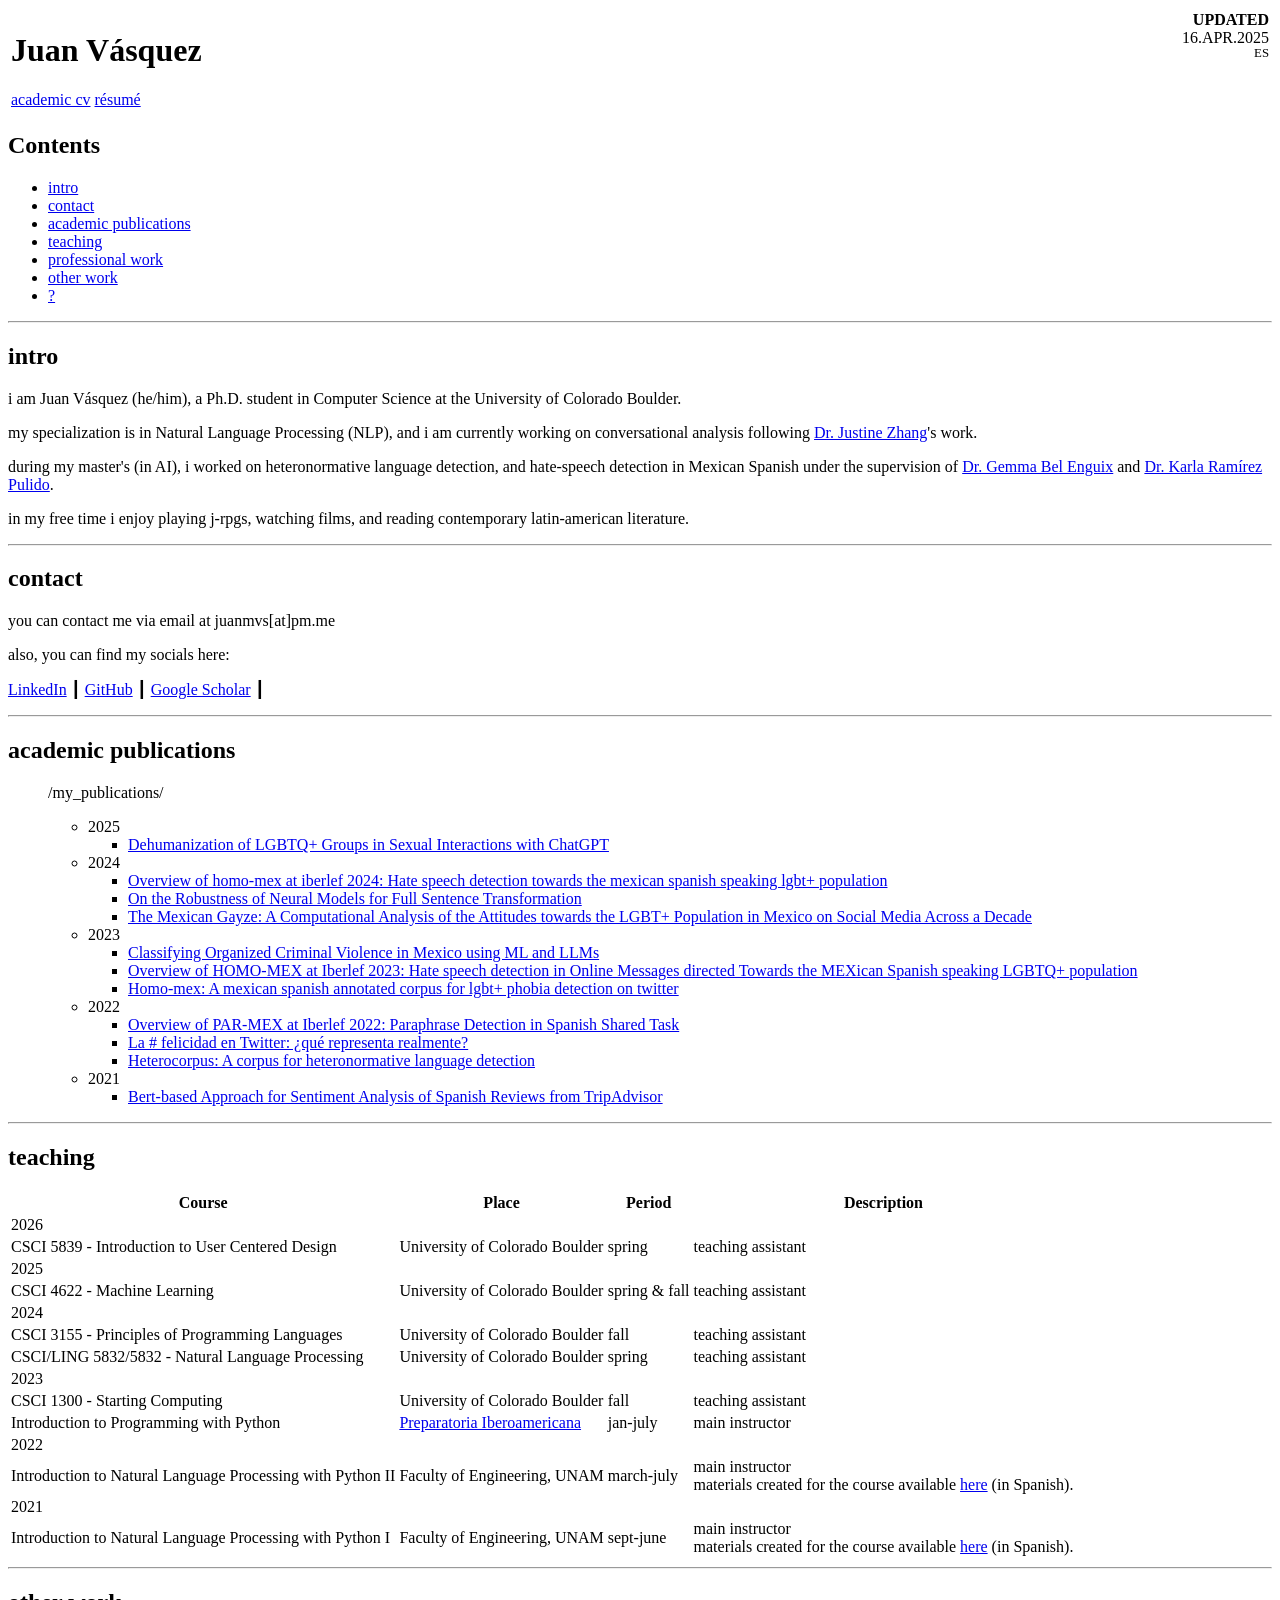
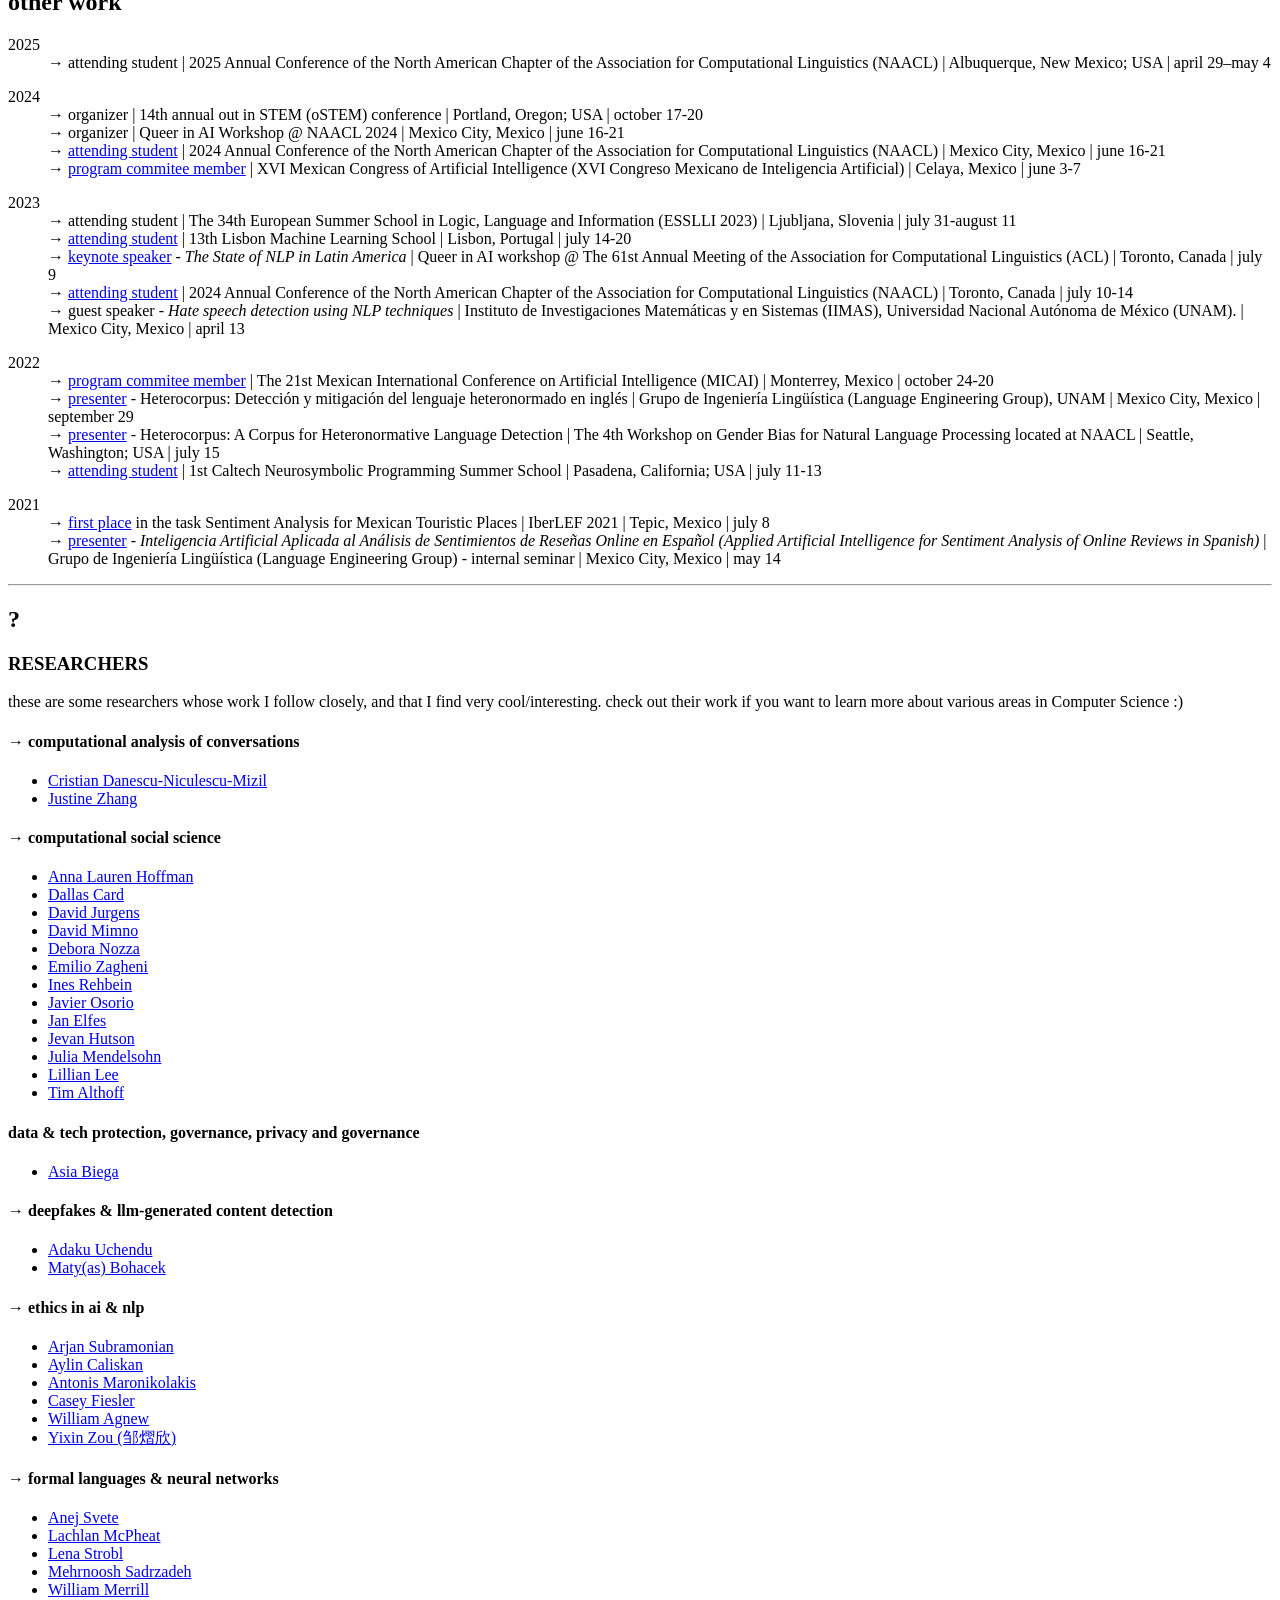
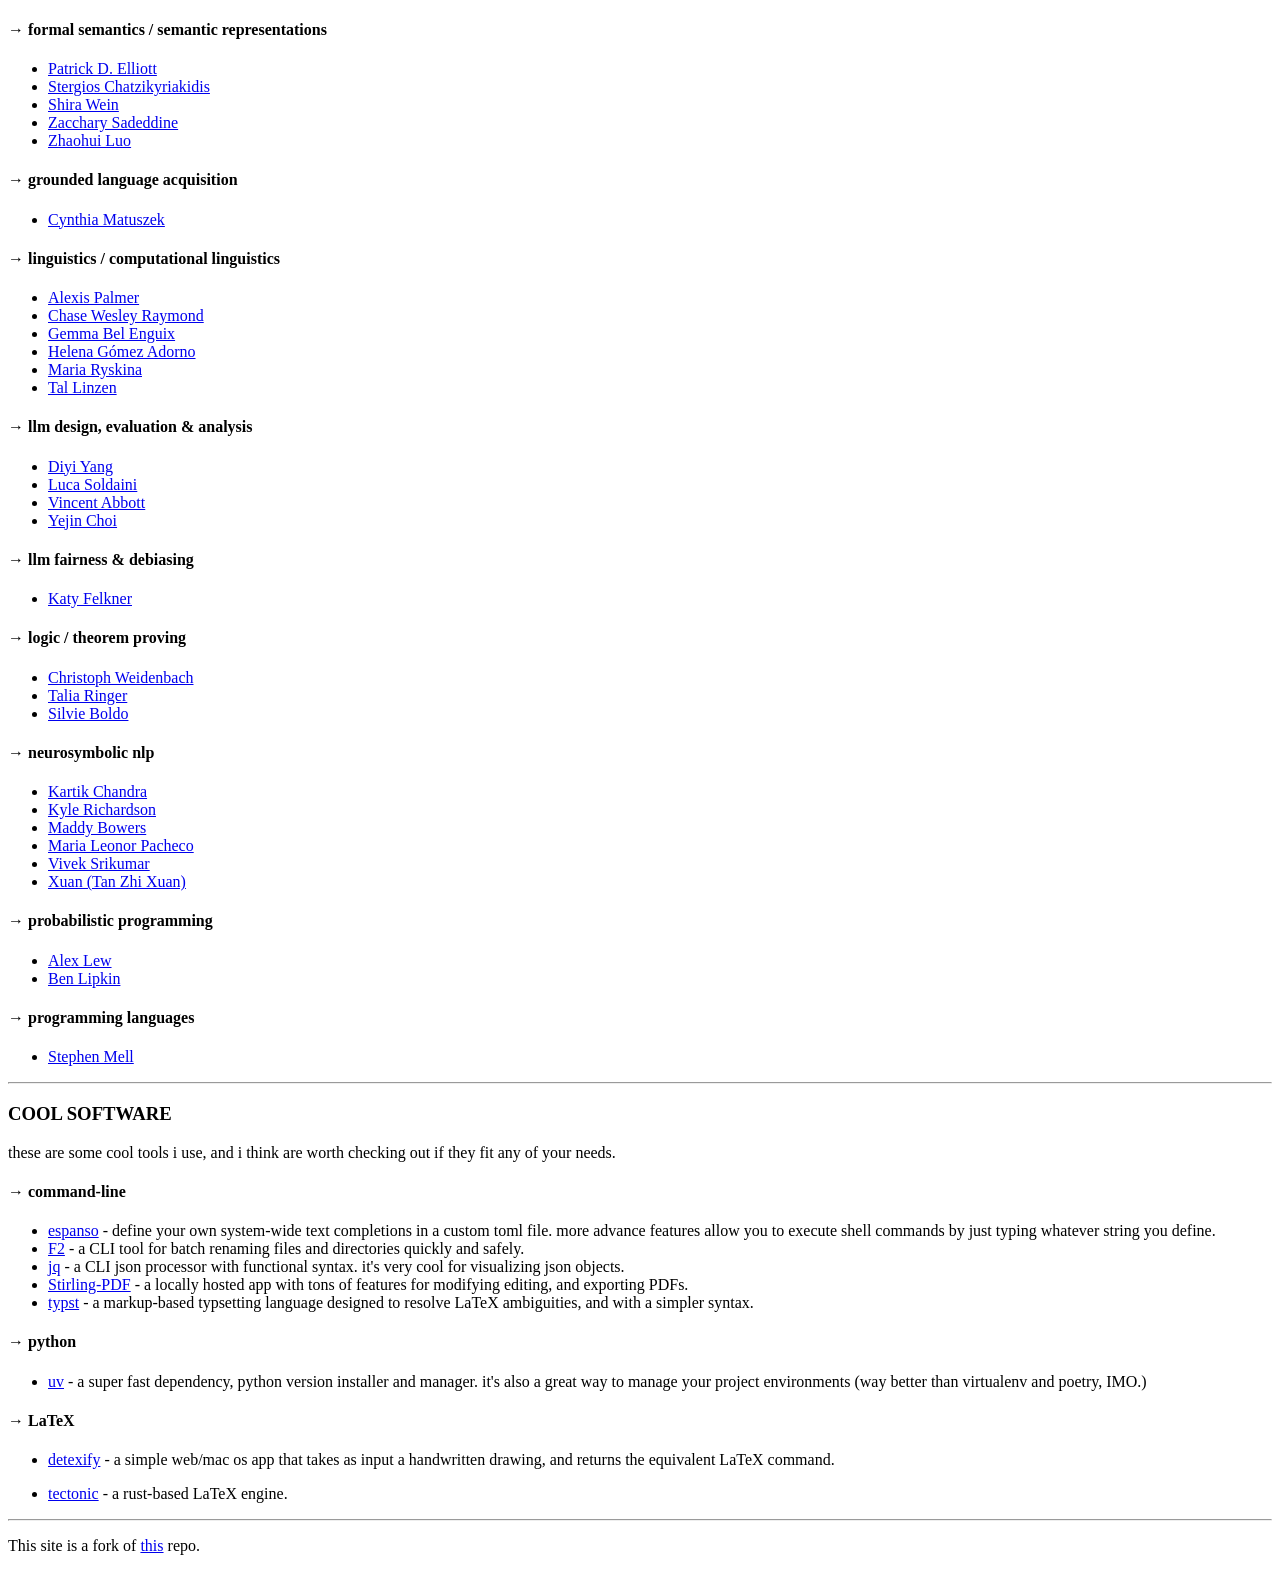
==== content/index.html @ 874a3b22 "added llm diagram" ====
<!DOCTYPE html>
<html xmlns="http://www.w3.org/1999/xhtml" lang="en" xml:lang="en">
<head>
  <meta charset="utf-8" />
  <meta name="generator" content="pandoc" />
  <meta name="viewport" content="width=device-width, initial-scale=1.0, user-scalable=yes" />
  <title>Juan Vásquez</title>
  <link rel="icon" href="data:image/svg+xml,<svg xmlns=%22http://www.w3.org/2000/svg%22 viewBox=%220 0 100 100%22><text y=%22.9em%22 font-size=%2290%22>🍉</text></svg>">
  <link rel="stylesheet" href="reset.css" />
  <link rel="stylesheet" href="index.css" />
  <script src="translations.js"></script>
</head>
<body>

<table class="header">
        <tr>
            <td class="width-auto">
                <h1 class="title" data-translate="title">Juan Vásquez</h1>
                <!-- Link to Open in a New Tab -->
                <a href="files/academic_cv_march_2025.pdf" target="_blank" data-translate="cv">academic cv</a>
                <a href="files/resume_en_friday_10_april_2026.pdf" target="_blank" data-translate="resume">résumé</a>
            </td>
            <td style="text-align: right; vertical-align: top; width: 1%; white-space: nowrap;">
                <span data-translate="updated" style="text-transform: uppercase; font-weight: bold; display: block; margin: 0;">Updated</span>
                <span style="display: block; margin: 0;">16.APR.2025</span>
                <button id="language-toggle" onclick="window.toggleLanguage()" style="background: none; border: none; cursor: pointer; font-family: inherit; font-size: 0.8em; display: block; margin: 0; padding: 0; text-align: right; line-height: 1; float: right;">
                    ES
                </button>
            </td>
        </tr>
    </table>

<nav id="TOC" role="doc-toc">
<h2 id="toc-title" data-translate="contents">Contents</h2>
<ul class="incremental">
<li><a href="#intro" id="toc-intro" data-translate="intro">intro</a></li>
<li><a href="#contact" id="toc-contact" data-translate="contact">contact</a></li>
<li><a href="#acpublications" id="toc-acpublications" data-translate="acpublications">academic publications</a></li>
<li><a href="#teaching" id="toc-teaching" data-translate="teaching">teaching</a></li>
<li><a href="#professional-work" id="toc-profwork" data-translate="professionalWork">professional work</a></li>
<li><a href="#other-work" id="toc-othwork" data-translate="otherWork">other work</a></li>
<li><a href="#extra" id="toc-other" data-translate="extra">?</a></li>
</ul>
</nav>

<!-- /p>-->
<hr>

<h2 id="intro" data-translate="intro">Intro</h2>
<p data-translate-html="introText">i am Juan Vásquez (he/him), a Ph.D. student in Computer Science at the University of Colorado Boulder.</p>
<p data-translate-html="introText2">my specialization is in Natural Language Processing (NLP), and i am currently working on conversational analysis following <a href="https://tisjune.github.io/">Dr. Justine Zhang</a>'s work.</p>
<p data-translate-html="introText3">during my master's (in AI), i worked on heteronormative language detection, and hate-speech detection in Mexican Spanish under the supervision of <a href="https://scholar.google.com/citations?user=RXWYz10AAAAJ&hl=es">Dr. Gemma Bel Enguix</a> and <a href="https://www.fciencias.unam.mx/directorio/34006">Dr. Karla Ramírez Pulido</a>.</p>
<p data-translate="introText4">in my free time i enjoy playing j-rpgs, watching films, and reading contemporary latin-american literature.</p>

<!-- </p>-->
<hr>

<h2 id="contact" data-translate="contact">Contact</h2>
<p data-translate="contactText"> you can contact me via email at juanmvs[at]pm.me</p>
<p data-translate="contactSocials"> also, you can find my socials here:</p>

<p><a href="https://www.linkedin.com/in/juanmvs">LinkedIn</a> ┃
<a href="https://github.com/juanmvsa">GitHub</a> ┃
<a href="https://scholar.google.com/citations?user=d5vqb6cAAAAJ&hl=en">Google Scholar</a> ┃

<!-- <ul class="incremental">
<li><a href="https://www.linkedin.com/in/juanmvs">LinkedIn</a></li>
<li><a href="https://github.com/juanmvsa">GitHub</a></li>
<li><a href="https://scholar.google.com/citations?user=d5vqb6cAAAAJ&hl=en">Google Scholar</a></li>
</ul> -->

<!-- </p>-->
<hr>

<h2 id="acpublications" data-translate="acpublications">Academic publications</h2>
<ul class="tree">

<p style="margin: 0;">
  <strong><p data-translate="my_publications">/my_publications/</p></strong>
</p>

  <ul class="incremental">
    <li>2025
    <ul class="incremental">
      <li><a href="https://aclanthology.org/2025.queerinai-main.3/">Dehumanization of LGBTQ+ Groups in Sexual Interactions with ChatGPT</a><br /></li>
    </ul>
    </li>
    
    <li>2024
    <ul class="incremental">
      <li><a href="http://journal.sepln.org/sepln/ojs/ojs/index.php/pln/article/view/6626">Overview of homo-mex at iberlef 2024: Hate speech detection towards the mexican spanish speaking lgbt+ population </a><br /></li>
      <!--
      Gómez-Adorno, Helena, Gemma Bel-Enguix, Hiram Calvo, Sergio Ojeda-Trueba, Scott Thomas Andersen, **Juan Vásquez**, Tania Alcántara, Miguel Soto, and Cesar Macias. "<a href="http://journal.sepln.org/sepln/ojs/ojs/index.php/pln/article/view/6626">Overview of homo-mex at iberlef 2024: Hate speech detection towards the mexican spanish speaking lgbt+ population </a>". Procesamiento del Lenguaje Natural 73 (2024): 393-405.
      <br /></li>
      -->
      <li><a href="https://aclanthology.org/2024.americasnlp-1.19">On the Robustness of Neural Models for Full Sentence Transformation</a><br /></li>
      <!--
      Ginn, Michael, Ali Marashian, Bhargav Shandilya, Claire Post, Enora Rice, **Juan Vásquez**, Marie Mcgregor, Matthew Buchholz, Mans Hulden, and Alexis Palmer."<a href="https://aclanthology.org/2024.americasnlp-1.19">On the Robustness of Neural Models for Full Sentence Transformation</a>". Proceedings of the 4th Workshop on Natural Language Processing for Indigenous Languages of the Americas (AmericasNLP 2024), pp. 159-173. 2024.
      -->

      <li><a href="https://aclanthology.org/2024.woah-1.14/">The Mexican Gayze: A Computational Analysis of the Attitudes towards the LGBT+ Population in Mexico on Social Media Across a Decade</a><br /></li>
      <!-- 
      Andersen, Scott, Segio-Luis Ojeda-Trueba, **Juan Vásquez**, and Gemma Bel-Enguix. "<a href="https://aclanthology.org/2024.woah-1.14/">The Mexican Gayze: A Computational Analysis of the Attitudes towards the LGBT+ Population in Mexico on Social Media Across a Decade</a>". Proceedings of the 8th Workshop on Online Abuse and Harms (WOAH 2024), pp. 178-200. 2024.
      -->
    </ul>
    </li>

    <li>2023
    <ul class="incremental">
      <li><a href="https://aclanthology.org/2023.case-1.1/">Classifying Organized Criminal Violence in Mexico using ML and LLMs</a><br /></li>
      <!-- 
      Osorio, Javier, and Juan Vásquez. "<a href="https://aclanthology.org/2023.case-1.1/">Classifying Organized Criminal Violence in Mexico using ML and LLMs</a>." Proceedings of the 6th Workshop on Challenges and Applications of Automated Extraction of Socio-political Events from Text, pp. 1-10. 2023.
      -->
      <li><a href="http://journal.sepln.org/sepln/ojs/ojs/index.php/pln/article/view/6566">Overview of HOMO-MEX at Iberlef 2023: Hate speech detection in Online Messages directed Towards the MEXican Spanish speaking LGBTQ+ population</a><br /></li>
      <!--
      Bel-Enguix, Gemma, Helena Gómez-Adorno, Gerardo Sierra, Juan Vásquez, Scott Thomas Andersen, and Sergio Ojeda-Trueba. "<a href="http://journal.sepln.org/sepln/ojs/ojs/index.php/pln/article/view/6566">Overview of HOMO-MEX at Iberlef 2023: Hate speech detection in Online Messages directed Towards the MEXican Spanish speaking LGBTQ+ population</a>". Procesamiento del Lenguaje Natural 71 (2023): 361-370.
      -->
      <li><a href="https://aclanthology.org/2023.woah-1.20.pdf">Homo-mex: A mexican spanish annotated corpus for lgbt+ phobia detection on twitter</a><br /></li>
      <!--
      Vásquez, Juan, Scott Andersen, Gemma Bel-Enguix, Helena Gómez-Adorno, and Sergio-Luis Ojeda-Trueba. "<a href="https://aclanthology.org/2023.woah-1.20.pdf">Homo-mex: A mexican spanish annotated corpus for lgbt+ phobia detection on twitter</a>". The 7th Workshop on Online Abuse and Harms (WOAH), pp. 202-214. 2023.
      -->
    </ul>
    </li>

    <li>2022
    <ul class="incremental">
      <li><a href="http://journal.sepln.org/sepln/ojs/ojs/index.php/pln/article/view/6445">Overview of PAR-MEX at Iberlef 2022: Paraphrase Detection in Spanish Shared Task</a><br /></li>
      <!--
      Bel-Enguix, Gemma, Gerardo Sierra, Helena Gómez-Adorno, Juan-Manuel Torres-Moreno Jesus-German Ortiz-Barajas†, and Juan Vásquez†. "<a href="http://journal.sepln.org/sepln/ojs/ojs/index.php/pln/article/view/6445">Overview of PAR-MEX at Iberlef 2022: Paraphrase Detection in Spanish Shared Task</a>". Procesamiento del Lenguaje Natural 69 (2022): 255-263. † equal contribution.
      -->

      <li><a href="https://linguamatica.com/index.php/linguamatica/article/view/342/481">La # felicidad en Twitter: ¿qué representa realmente?</a><br /></li>
      <!--
      Enguix, Gemma Bel, Helena Gómez-Adorno, Karla Mendoza, Grigori Sidorov, and; Juan Vásquez."<a href="https://linguamatica.com/index.php/linguamatica/article/view/342/481">La # felicidad en Twitter: ¿qué representa realmente?</a>". Linguamatica 14, no. 1 (2022): 3-15.
      -->

      <li><a href="https://aclanthology.org/2022.gebnlp-1.23/">Heterocorpus: A corpus for heteronormative language detection</a><br /></li>
      <!--
      Vásquez, Juan, Gemma Bel-Enguix, Scott Thomas Andersen, and Sergio-Luis Ojeda-Trueba. "<a href="https://aclanthology.org/2022.gebnlp-1.23/">Heterocorpus: A corpus for heteronormative language detection</a>". Proceedings of the 4th Workshop on Gender Bias in Natural Language Processing (GeBNLP), pp. 225-234. 2022.
      -->
    </ul>
    </li>

    <li>2021
    <ul class="incremental">
      <li><a href="http://ceur-ws.org/Vol-2943/restmex_paper6.pdf">Bert-based Approach for Sentiment Analysis of Spanish Reviews from TripAdvisor</a><br /></li>
      <!--
      Vásquez, Juan, Helena Gómez-Adorno, and Gemma Bel-Enguix. "<a href="http://ceur-ws.org/Vol-2943/restmex_paper6.pdf">Bert-based Approach for Sentiment Analysis of Spanish Reviews from TripAdvisor</a>". IberLEF@ SEPLN, pp. 165-170. 2021.
      -->

    </ul>
    </li>
  </ul>
</ul>

<!--
</p>
-->
<hr>

<h2 id="teaching" data-translate="teaching">teaching</h2>

<table class="teaching-table"><thead>
  <tr>
    <th data-translate="teachingHeaders.course">Course</th>
    <th data-translate="teachingHeaders.place">Place</th>
    <th data-translate="teachingHeaders.period">Period</th>
    <th data-translate="teachingHeaders.description">Description</th>
  </tr></thead>

<tbody>

  <!-- teaching - 2026 -->
  <tr class="year-row">
    <td colspan="4">2026</td>
  </tr>
  <tr>
    <td data-translate="courseUserCenteredDesign"><a href='https://vivo.colorado.edu/display/coursename_CSCI-4622'>CSCI 5839</a> - Introduction to User Centered Design</td>
    <td data-translate="universityColoradoBoulder">University of Colorado Boulder</td>
    <td data-translate="teachingRoles.spring">spring</td>
    <td data-translate="teachingRoles.ta">teaching assistant</td>
  </tr>

  <!-- teaching - 2025 -->
  <tr class="year-row">
    <td colspan="4">2025</td>
  </tr>
  <tr>
    <td data-translate="courseMachineLearning"><a href='https://vivo.colorado.edu/display/coursename_CSCI-4622'>CSCI 4622</a> - Machine Learning</td>
    <td data-translate="universityColoradoBoulder">University of Colorado Boulder</td>
    <td data-translate="teachingRoles.spring_and_fall">spring & fall</td>
    <td data-translate="teachingRoles.ta">teaching assistant</td>
  </tr>

  <!-- teaching - 2024 -->
  <tr class="year-row">
    <td colspan="4">2024</td>
  </tr>
  <tr>
    <td data-translate="coursePrinciplesProgrammingLanguages"><a href='https://vivo.colorado.edu/display/coursename_CSCI-3155'>CSCI 3155</a> - Principles of Programming Languages</td>
    <td data-translate="universityColoradoBoulder">University of Colorado Boulder</td>
    <td data-translate="teachingRoles.fall">fall</td>
    <td data-translate="teachingRoles.ta">teaching assistant</td>
  </tr>

  <tr>
    <td data-translate="courseNaturalLanguageProcessing"><a href='https://vivo.colorado.edu/display/coursename_CSCI-5832'>CSCI/LING 5832/5832</a> - Natural Language Processing</td>
    <td data-translate="universityColoradoBoulder">University of Colorado Boulder</td>
    <td data-translate="teachingRoles.spring">spring</td>
    <td data-translate="teachingRoles.ta">teaching assistant</td>
  </tr>

  <!-- teaching - 2023 -->
  <tr class="year-row">
    <td colspan="4">2023</td>
  </tr>

  <tr>
    <td data-translate="courseStartingComputing"><a href='https://vivo.colorado.edu/display/coursename_CSCI-1300#overview'>CSCI 1300</a> - Starting Computing</td>
    <td data-translate="universityColoradoBoulder">University of Colorado Boulder</td>
    <td data-translate="teachingRoles.fall">fall</td>
    <td data-translate="teachingRoles.ta">teaching assistant</td>
  </tr>

  <tr>
    <td data-translate="courseIntroProgrammingPython">Introduction to Programming with Python</td>
    <td><a href='https://www.prepaibero.mx/'>Preparatoria Iberoamericana</a></td>
    <td data-translate="jan_july">jan-july</td>
    <td data-translate="teachingRoles.instructor">main instructor</td>
  </tr>

  <!-- teaching - 2022 -->
  <tr class="year-row">
    <td colspan="4">2022</td>
  </tr>

  <tr>
    <td data-translate="courseIntroNLPII">Introduction to Natural Language Processing with Python II</td>
    <td data-translate="facultadIngenieriaUNAM">Faculty of Engineering, UNAM</td>
    <td data-translate="march_july">march-july</td>
    <td class="multi-line">
      <div data-translate="teachingRoles.instructor">main instructor</div>
      <div><span data-translate="courseMaterials">materials created for the course available</span> <a href='https://github.com/juanmvsa/CursoPLN2-UNAM' data-translate="here">here</a> <span data-translate="spanish">(in Spanish).</span></div>
    </td>
  </tr>

  <!-- teaching - 2021 -->
  <tr class="year-row">
    <td colspan="4">2021</td>
  </tr>
  <tr>
    <td data-translate="courseIntroNLPI">Introduction to Natural Language Processing with Python I</td>
    <td data-translate="facultadIngenieriaUNAM">Faculty of Engineering, UNAM</td>
    <td data-translate="sept_june">sept-june</td>
    <td class="multi-line">
      <div data-translate="teachingRoles.instructor">main instructor</div>
      <div><span data-translate="courseMaterials">materials created for the course available</span> <a href='https://github.com/juanmvsa/CursoPLN-UNAM' data-translate="here">here</a> <span data-translate="spanish">(in Spanish).</span></div>
    </td>
  </tr>
  
    <ul class="incremental">
</tbody></table>




<!-- professional work

<hr>
<h2 id="professional-work" data-translate="professionalWork">professional work</h2>

<dl>
  <!--
    <dd>→ <span data-translate="graduateResearcher">Graduate Researcher</span> | University of Colorado Boulder | August 2023 - May 2026</dd>
    <dd>&nbsp;&nbsp;&nbsp;• <span data-translate-html="grBullet1">Designed a GPU-accelerated podcast analysis pipeline combining WhisperX transcription, pyannote.audio diarization, and 8 transformer models for multi-label hate speech detection, achieving 4.5x speedup through torch.compile optimization and BFloat16 quantization on NVIDIA H100/A100 GPUs.</span></dd>
    <dd>&nbsp;&nbsp;&nbsp;• <span data-translate-html="grBullet2">Built a 5-stage speaker identification system using spaCy NER, cross-episode analysis, and LLM-based role classification to automatically replace speaker IDs with actual names across 21+ podcast shows.</span></dd>
    <dd>&nbsp;&nbsp;&nbsp;• <span data-translate-html="grBullet3">Implemented semantic embeddings-based dehumanization pattern detection using sentence transformers, achieving 50-100x GPU acceleration.</span></dd>
    <dd>&nbsp;&nbsp;&nbsp;• <span data-translate-html="grBullet4">Developed a neurosymbolic architecture combining Abstract Meaning Representations (AMR) with Graph Neural Networks for interpretable text classification analysis.</span></dd>
    <dd>&nbsp;&nbsp;&nbsp;• <span data-translate-html="grBullet5">Processed 11,000 documents through AMR parsing pipelines to construct semantic graph datasets for GNN training.</span></dd>
    <dd>&nbsp;&nbsp;&nbsp;• <span data-translate-html="grBullet6">Evaluated GAT, GCN, and GraphSAGE architectures on AMR-derived graphs, establishing baselines for neurosymbolic document understanding.</span></dd>

    <dd class="professional-work-graph">
      <div class="professional-work-tree" role="img" aria-labelledby="cac-graph-title">
        <p id="cac-graph-title" class="professional-work-tree__sr-only">professional work tree for conversational agent consultant</p>
        <svg class="professional-work-tree__edges" aria-hidden="true" focusable="false">
          <defs>
            <marker id="professional-work-arrowhead" markerWidth="8" markerHeight="8" refX="7" refY="4" orient="auto">
              <path class="professional-work-tree__edge-arrow" d="M 0 0 L 8 4 L 0 8 z"></path>
            </marker>
          </defs>
          <g class="professional-work-tree__edge-layer"></g>
        </svg>

        <div class="professional-work-tree__node professional-work-tree__node--root">
          <span data-translate="conversationalAgentConsultant">conversational agent consultant</span>
          <a href='https://www.neurona.me/' target='_blank'>Neurona</a>
          <span>december 2024 - may 2026</span>
        </div>

        <div class="professional-work-tree__children">
          <div class="professional-work-tree__node professional-work-tree__node--leaf">
            <span data-translate-html="cacBullet1">built a <code>Llama3.3</code>-powered conversational agent providing 24/7 confidential support to workplace violence survivors, connecting users with legal resources and crisis intervention services.</span>
          </div>

          <div class="professional-work-tree__node professional-work-tree__node--leaf">
            <span data-translate-html="cacBullet2">designed and deployed a RAG pipeline achieving 100% source retrieval accuracy and 93% keyword coverage on domain-specific legal queries.</span>
          </div>

          <div class="professional-work-tree__node professional-work-tree__node--leaf">
            <span data-translate-html="cacBullet3">partnered with legal experts to curate a knowledge base of trauma-informed victim support protocols aligned with restorative justice frameworks.</span>
          </div>
        </div>
      </div>
    </dd>
</dl>

-->

<!-- </p>-->
<hr>
<h2 id="other-work" data-translate="otherWork">other work</h2>


<!--italics: 2025 Annual Conference of the North American Chapter of the Association for Computational Linguistics (NAACL) </p>-->
<dl>
  <dt>2025</dt>
  <dd>→ <span data-translate="attendingStudent">attending student</span> | 2025 Annual Conference of the North American Chapter of the Association for Computational Linguistics (NAACL) | Albuquerque, New Mexico; USA | april 29–may 4</dd>
</dl>
  
<!--italics: 14th annual out in STEM (oSTEM) conference </p>-->
<!--italics: Queer in AI Workshop @ NAACL 2024 </p>-->
<!--italics: XVI Mexican Congress of Artificial Intelligence (XVI Congreso Mexicano de Inteligencia Artificial) </p>-->
<dl>
  <dt>2024</dt>
    <dd>→ <span data-translate="organizerRole">organizer</span> | 14th annual out in STEM (oSTEM) conference | Portland, Oregon; USA | october 17-20</dd>
    <dd>→ <span data-translate="organizerRole">organizer</span> | Queer in AI Workshop @ NAACL 2024 | Mexico City, Mexico | june 16-21</dd>
    <dd>→ <a href='files/certificates/naacl_2024.pdf' target='_blank'><span data-translate="attendingStudent">attending student</span></a> | 2024 Annual Conference of the North American Chapter of the Association for Computational Linguistics (NAACL) | Mexico City, Mexico | june 16-21</dd>
    <dd>→ <a href='files/certificates/comia_2024.pdf' target='_blank'><span data-translate="programCommittee">program commitee member</span></a> | XVI Mexican Congress of Artificial Intelligence (XVI Congreso Mexicano de Inteligencia Artificial) | Celaya, Mexico | june 3-7</dd>
</dl>

<!--\textit: Queer in AI workshop @ The 61st Annual Meeting of the Association for Computational Linguistics (ACL) </p>-->
<!--\textit: The 34th European Summer School in Logic, Language and Information (ESSLLI 2023) </p>-->
<!--\textit: 2024 Annual Conference of the North American Chapter of the Association for Computational Linguistics (NAACL) </p>-->
<!--\texttt: The State of NLP in Latin America</p>-->
<!--\texttt: Hate speech detection using NLP techniques</p>-->
<dl>
  <dt>2023</dt>
    <dd>→ <span data-translate="attendingStudent">attending student</span> | The 34th European Summer School in Logic, Language and Information (ESSLLI 2023) | Ljubljana, Slovenia | july 31-august 11</dd>
    <dd>→ <a href='files/certificates/lxmls_2023.pdf' target='_blank'><span data-translate="attendingStudent">attending student</span></a> | 13th Lisbon Machine Learning School | Lisbon, Portugal | july 14-20</dd>
    <dd>→ <a href='files/certificates/acl_2023.pdf' target='_blank'><span data-translate="keynoteSpeaker">keynote speaker</span></a>  - <i>The State of NLP in Latin America</i> | Queer in AI workshop @ The 61st Annual Meeting of the Association for Computational Linguistics (ACL) | Toronto, Canada | july 9 </dd>
    <dd>→ <a href='files/certificates/acl_2023.pdf' target='_blank'><span data-translate="attendingStudent">attending student</span></a> | 2024 Annual Conference of the North American Chapter of the Association for Computational Linguistics (NAACL) | Toronto, Canada | july 10-14</dd>
    <dd>→ <span data-translate="guestSpeaker">guest speaker</span> - <i>Hate speech detection using NLP techniques</i> | Instituto de Investigaciones Matemáticas y en Sistemas (IIMAS), Universidad Nacional Autónoma de México (UNAM). | Mexico City, Mexico | april 13</dd>
</dl>

<!--\textit: The 21st Mexican International Conference on Artificial Intelligence (MICAI) </p>-->
<!--\textit: Grupo de Ingeniería Lingüística (Language Engineering Group), UNAM </p>-->
<!--\textit: The 4th Workshop on Gender Bias for Natural Language Processing located at NAACL </p>-->
<!--\textit: 1st Caltech Neurosymbolic Programming Summer School </p>-->
<!--\texttt: Heterocorpus: Detección y mitigación del lenguaje heteronormado en inglés </p>-->
<!--\texttt: Heterocorpus: A Corpus for Heteronormative Language Detection </p>-->
<dl>
  <dt>2022</dt>
    <dd>→ <a href='files/certificates/micai_2022_reviewer.pdf' target='_blank'><span data-translate="programCommittee">program commitee member</span></a> | The 21st Mexican International Conference on Artificial Intelligence (MICAI) | Monterrey, Mexico | october 24-20</dd>
    <dd>→ <a href='files/certificates/heterocorpus_gil_2022.pdf' target='_blank'><span data-translate="presenter">presenter</span></a> - Heterocorpus: Detección y mitigación del lenguaje heteronormado en inglés | Grupo de Ingeniería Lingüística (Language Engineering Group), UNAM | Mexico City, Mexico | september 29</dd>
    <dd>→ <a href='files/certificates/naacl_2022.pdf' target='_blank'><span data-translate="presenter">presenter</span></a> - Heterocorpus: A Corpus for Heteronormative Language Detection | The 4th Workshop on Gender Bias for Natural Language Processing located at NAACL | Seattle, Washington; USA | july 15</dd>
    <dd>→ <a href='files/certificates/caltech_2022.pdf' target='_blank'><span data-translate="attendingStudent">attending student</span></a> | 1st Caltech Neurosymbolic Programming Summer School | Pasadena, California; USA | july 11-13</dd>
</dl>

<!--\texttt: Sentiment Analysis for Mexican Touristic Places </p>-->
<!--\texttt: Inteligencia Artificial Aplicada al Análisis de Sentimientos de Reseñas Online en Español (Applied Artificial Intelligence for Sentiment Analysis of Online Reviews in Spanish)</p>-->
<!--\textit: IberLEF 2021 </p>-->
<!--\textit: Grupo de Ingeniería Lingüística (Language Engineering Group) </p>-->
<dl>
  <dt>2021</dt>
    <dd>→ <a href='files/certificates/iberlef_2021.pdf' target='_blank'><span data-translate="firstPlace">first place</span></a> in the task Sentiment Analysis for Mexican Touristic Places | IberLEF 2021 | Tepic, Mexico | july 8</dd>
    <dd>→ <a href='files/certificates/ponencia_gil_2021.pdf' target='_blank'><span data-translate="talk">presenter</span></a> - <i>Inteligencia Artificial Aplicada al Análisis de Sentimientos de Reseñas Online en Español (Applied Artificial Intelligence for Sentiment Analysis of Online Reviews in Spanish)</i> | Grupo de Ingeniería Lingüística (Language Engineering Group) - internal seminar | Mexico City, Mexico | may 14</dd>
</dl>

<!-- </p>-->
<hr>
<h2 id="extra" data-translate="extra">?</h2>

<!-- <h3 id="researchers">researchers</h3> -->
<h3 id="researchers" data-translate="researchers">RESEARCHERS</h3> 

<p data-translate="researchersIntro">these are some researchers whose work I follow closely, and that I find very cool/interesting. check out their work if you want to learn more about various areas in Computer Science :)</p>

<!-- TODO 
- make another ordering. i am thinking of doing sth like:
  anna lauren hoffman - feminist data science
-->

<!-- <p>computational analysis of conversations</p> -->
<h4 id='comp-anal-conv' data-translate="compAnalConv">→ computational analysis of conversations</h4>
<ul>
  <li><a href='https://www.cs.cornell.edu/~cristian/'>Cristian Danescu-Niculescu-Mizil</a></li>
  <li><a href='https://tisjune.github.io/'>Justine Zhang</a></li>
</ul>

<!-- <p>computational social science</p> -->
<h4 id='comp-soc-sci' data-translate="compSocSci">→ computational social science</h4>
<ul>
  <li><a href='https://www.annaeveryday.com/'>Anna Lauren Hoffman</a></li>
  <li><a href='https://dallascard.github.io/'>Dallas Card</a></li>
  <li><a href='https://jurgens.people.si.umich.edu/'>David Jurgens</a></li>
  <li><a href='https://mimno.infosci.cornell.edu/'>David Mimno</a></li>
  <li><a href='https://www.deboranozza.com/'>Debora Nozza</a></li>
  <li><a href='https://www.zagheni.net/index.html'>Emilio Zagheni</a></li>
  <li><a href='https://www.uni-mannheim.de/dws/people/researchers/postdoctoral-research-fellows/dr-ines-rehbein'>Ines Rehbein</a></li>
  <li><a href='https://www.javierosorio.net/'>Javier Osorio</a></li>
  <li><a href='https://wwww.janelfes.net'>Jan Elfes</a></li>
  <li><a href='https://scholar.google.com/citations?user=UXkjxfwAAAAJ&hl=en'>Jevan Hutson</a></li>
  <li><a href='https://juliamendelsohn.github.io/'>Julia Mendelsohn</a></li>
  <li><a href='https://www.cs.cornell.edu/home/llee/'>Lillian Lee</a></li>
  <li><a href='https://homes.cs.washington.edu/~althoff/'>Tim Althoff</a></li>
</ul>

<!-- <p>data & tech protection, governance, privacy and governance </p> -->
<h4 id='data-tech-protection' data-translate="dataProtection">data & tech protection, governance, privacy and governance</h4>
<ul>
  <li><a href='https://asiabiega.github.io/#group'>Asia Biega</a></li> 
</ul>

<!-- <p> deepfakes & llm-generated content detection </p> -->
<h4 id='deepfakes' data-translate="deepfakes">→ deepfakes & llm-generated content detection</h4>
<!-- <p>deepfakes & llm-generated content detection</p>-->
<ul>
  <li><a href='https://adauchendu.github.io/'>Adaku Uchendu</a></li>
  <li><a href='https://www.matyasbohacek.com/'>Maty(as) Bohacek</a></li>
</ul>

<h4 id='ethics' data-translate="ethics">→ ethics in ai & nlp</h4>
<!-- <p>ethics in ai & nlp</p>-->
<ul>
  <li><a href='https://arjunsubramonian.github.io/'>Arjan Subramonian</a></li>
  <li><a href='https://faculty.washington.edu/aylin/'>Aylin Caliskan</a></li>
  <li><a href='https://antmarakis.github.io/'>Antonis Maronikolakis</a></li>
  <li><a href='https://caseyfiesler.com/'>Casey Fiesler</a></li>
  <li><a href='https://sites.google.com/view/williamagnew?usp=sharing'>William Agnew</a></li>
  <li><a href='https://yixinzou.github.io/'>Yixin Zou (邹熠欣)</a></li>
</ul>

<h4 id='formal-languages-nns' data-translate="formalLanguages">→ formal languages & neural networks</h4>
<!-- <p>formal languages & neural networks</p>-->
<ul>
  <li><a href='https://anejsvete.github.io/'>Anej Svete</a></li>
  <li><a href='https://lmcpheat.github.io/CV/'>Lachlan McPheat</a></li>
  <li><a href='https://sleynas.com/'>Lena Strobl</a></li>
  <li><a href='https://profiles.ucl.ac.uk/72648-mehrnoosh-sadrzadeh'>Mehrnoosh Sadrzadeh</a></li>
  <li><a href='https://lambdaviking.com/'>William Merrill</a></li>
</ul>

<h4 id='formal-semantics' data-translate="formalSemantics">→ formal semantics / semantic representations</h4>
<!-- <p>formal semantics / semantic representations</p>-->
<ul>
  <li><a href='https://www.patrickdelliott.com/'>Patrick D. Elliott<a></li>
  <li><a href='https://www.stergioschatzikyriakidis.com/'>Stergios Chatzikyriakidis</a></li>
  <li><a href='https://shirawein.github.io/'>Shira Wein</a></li>
  <li><a href='https://aclanthology.org/people/z/zacchary-sadeddine/'>Zacchary Sadeddine</a></li>
  <li><a href='https://www.cs.rhul.ac.uk/~zhaohui/'>Zhaohui Luo</a></li>
</ul>

<h4 id='grounded' data-translate="grounded">→ grounded language acquisition</h4>
<!-- <p>grounded language acquisition</p>-->
<ul>
  <li><a href='https://userpages.cs.umbc.edu/cmat/'>Cynthia Matuszek</a></li>
</ul>

<h4 id='comp-linguistics' data-translate="compLinguistics">→ linguistics / computational linguistics</h4>
<!-- <p>linguistics / computational linguistics</p>-->
<ul>
  <li><a href='https://alexispalmer.github.io/'>Alexis Palmer</a></li>
  <li><a href='https://www.chasewesleyraymond.com/'>Chase Wesley Raymond</a></li>
  <li><a href='https://scholar.google.com/citations?user=RXWYz10AAAAJ&hl=es'>Gemma Bel Enguix</a></li>
  <li><a href='https://helenagomez-adorno.github.io/'>Helena Gómez Adorno</a></li>
  <li><a href='https://ryskina.github.io/'>Maria Ryskina</a></li>  
  <li><a href='https://tallinzen.net/'>Tal Linzen</a></li>
</ul>

<h4 id='llm-design' data-translate="llmDesign">→ llm design, evaluation & analysis</h4>
<!-- <p>llm design, evaluation & analysis</p>-->
<ul>
  <li><a href='https://cs.stanford.edu/~diyiy/'>Diyi Yang</a></li>
  <li><a href='https://soldaini.net/'>Luca Soldaini</a></li>
  <li><a href='https://www.vtabbott.io/'>Vincent Abbott</a></li>
  <li><a href='https://homes.cs.washington.edu/~yejin/'>Yejin Choi</a></li>
</ul>

<h4 id='llm-fairness' data-translate="llmFairness">→ llm fairness & debiasing</h4>
<!-- <p>llm-fairness</p>-->
<ul>
  <li><a href='https://katyfelkner.com/'>Katy Felkner</a></li>
</ul>

<h4 id='logic' data-translate="logic">→ logic / theorem proving</h4>
<!-- <p>logic / theorem proving</p>-->
<ul>
  <li><a href='https://www.mpi-inf.mpg.de/departments/automation-of-logic/people/christoph-weidenbach/'>Christoph Weidenbach</a></li>
  <li><a href='https://dependenttyp.es/'>Talia Ringer</a></li>
  <li><a href='https://pages.saclay.inria.fr/sylvie.boldo/'>Silvie Boldo</a></li>
</ul>

<h4 id='neurosymbolic-nlp' data-translate="neurosymbolic">→ neurosymbolic nlp</h4>
<!-- <p>neurosymbolic nlp</p>-->
<ul> 
  <li><a href='https://cs.stanford.edu/~kach/'>Kartik Chandra</a></li>  
  <li><a href='https://www.nlp-kyle.com/'>Kyle Richardson</a></li>
  <li><a href='https://mlb2251.github.io/'>Maddy Bowers</a></li>
  <li><a href='https://blast-cu.github.io/mlpacheco/'>Maria Leonor Pacheco</a></li>
  <li><a href='https://svivek.com/'>Vivek Srikumar</a></li>
  <li><a href='https://ztangent.github.io/'>Xuan (Tan Zhi Xuan)</a></li>
</ul>


<h4 id='probabilistic-programming' data-translate="probabilisticProgramming">→ probabilistic programming</h4>
<ul> 
  <li><a href='https://alexlew.net/'>Alex Lew</a></li>  
  <li><a href='https://benlipkin.github.io/index.html'>Ben Lipkin</a></li>
</ul>

<h4 id='ppls' data-translate="ppls">→ programming languages</h4>
<ul> 
  <li><a href='https://stephenmell.github.io/'>Stephen Mell</a></li> 
</ul>

<hr>

<h3 id='cool-software' data-translate="coolSoftware">COOL SOFTWARE</h3>

<p data-translate="coolSoftwareIntro">these are some cool tools i use, and i think are worth checking out if they fit any of your needs.</p>

<h4 id='command-line' data-translate="commandLine">→ command-line</h4>
<ul>
  <li><a href='https://espanso.org/'>espanso</a> - <span data-translate="toolEspanso">define your own system-wide text completions in a custom toml file. more advance features allow you to execute shell commands by just typing whatever string you define.</span>
  <li><a href='https://f2.freshman.tech/'>F2</a> - <span data-translate="toolF2">a CLI tool for batch renaming files and directories quickly and safely.</span></li>
  <li><a href='https://jqlang.github.io/jq/'>jq</a> - <span data-translate="toolJq">a CLI json processor with functional syntax. it's very cool for visualizing json objects.</span></li>
  <li><a href='https://github.com/Stirling-Tools/Stirling-PDF'>Stirling-PDF</a> - <span data-translate="toolStirlingPDF">a locally hosted app with tons of features for modifying editing, and exporting PDFs.</span></li>
  <li><a href='https://typst.app/'>typst</a> - <span data-translate="toolTypst">a markup-based typsetting language designed to resolve LaTeX ambiguities, and with a simpler syntax.</span></li>
</ul>

<h4 id='python' data-translate="python">→ python</h4>
<ul>
  <li><a href='https://docs.astral.sh/uv/'>uv</a> - <span data-translate="toolUv">a super fast dependency, python version installer and manager. it's also a great way to manage your project environments (way better than virtualenv and poetry, IMO.)</span></li>
</ul>

<h4 id='latex' data-translate="LaTeX">→ LaTeX</h4>
<ul>
  <li><a href='https://detexify.kirelabs.org/classify.html'>detexify</a> - <span data-translate="toolDetexify">a simple web/mac os app that takes as input a handwritten drawing, and returns the equivalent LaTeX command.</span>
</ul>
<ul>
  <li><a href='https://github.com/tectonic-typesetting/tectonic'>tectonic</a> - <span data-translate="toolTectonic">a rust-based LaTeX engine.</span>
</ul>

<hr>

<p><span data-translate="forkText">This site is a fork of</span> <a href="https://github.com/owickstrom/the-monospace-web" data-translate="repo">this</a> repo.</p>

<script src="index.js"></script>
<script>
  console.log('Language toggle script loading...');

  // Language switching with HTML as English source of truth
  let currentLanguage = localStorage.getItem('language') || 'en';
  console.log('Initial language:', currentLanguage);

  // Store original HTML content for English (single source of truth)
  const originalHtmlContent = new Map();

  function getNestedValue(obj, path) {
    return path.split('.').reduce((current, key) => current && current[key], obj);
  }

  function storeOriginalContent() {
    // Store original HTML content for all translatable elements
    document.querySelectorAll('[data-translate-html]').forEach(element => {
      const key = element.getAttribute('data-translate-html');
      if (!originalHtmlContent.has(key)) {
        originalHtmlContent.set(key, element.innerHTML);
      }
    });

    // Store original text content for simple translations
    document.querySelectorAll('[data-translate]').forEach(element => {
      const key = element.getAttribute('data-translate');
      if (!originalHtmlContent.has(key)) {
        originalHtmlContent.set(key, element.textContent);
      }
    });
  }

  function applyTranslations() {
    console.log('Applying translations for language:', currentLanguage);
    console.log('Window translations available:', !!window.translations);

    if (!window.translations) {
      console.error('Translations not loaded yet');
      return;
    }

    // Update document language attribute
    document.documentElement.lang = currentLanguage;

    if (currentLanguage === 'en') {
      // Restore original HTML content for English (from HTML file)
      document.querySelectorAll('[data-translate]').forEach(element => {
        const key = element.getAttribute('data-translate');
        const original = originalHtmlContent.get(key);
        if (original) {
          element.textContent = original;
        }
      });

      document.querySelectorAll('[data-translate-html]').forEach(element => {
        const key = element.getAttribute('data-translate-html');
        const original = originalHtmlContent.get(key);
        if (original) {
          element.innerHTML = original;
        }
      });
    } else {
      // Apply Spanish translations from translations.js
      const currentTranslations = window.translations[currentLanguage];
      console.log('Current translations object:', currentTranslations);
      if (!currentTranslations) {
        console.error('No translations found for language:', currentLanguage);
        return;
      }

      // Handle simple text translations
      document.querySelectorAll('[data-translate]').forEach(element => {
        const key = element.getAttribute('data-translate');
        const translation = getNestedValue(currentTranslations, key);
        if (translation) {
          element.textContent = translation;
        }
      });

      // Handle HTML translations (for content with links)
      document.querySelectorAll('[data-translate-html]').forEach(element => {
        const key = element.getAttribute('data-translate-html');
        const translation = getNestedValue(currentTranslations, key);
        if (translation) {
          element.innerHTML = translation;
        }
      });

      // Update page title
      if (currentTranslations.title) {
        document.title = currentTranslations.title;
      }
    }

    // Update button text
    const toggleButton = document.getElementById('language-toggle');
    if (toggleButton) {
      toggleButton.textContent = currentLanguage === 'en' ? 'ES' : 'US';
      toggleButton.title = currentLanguage === 'en' ? 'Cambiar a Español' : 'Switch to English (US)';
    }
  }

  function toggleLanguage() {
    console.log('Toggle language clicked, current:', currentLanguage);
    currentLanguage = currentLanguage === 'en' ? 'es' : 'en';
    console.log('Switching to:', currentLanguage);
    localStorage.setItem('language', currentLanguage);
    applyTranslations();
  }

  // Make toggleLanguage globally accessible
  window.toggleLanguage = toggleLanguage;

  // Initialize function
  function initializeLanguageToggle() {
    // Store original content first (this is our English source of truth)
    storeOriginalContent();

    // Button click is handled by onclick attribute, no addEventListener needed
    console.log('Language toggle initialization complete');

    // Apply initial translations
    applyTranslations();
  }

  // Initialize when DOM is ready (or immediately if already loaded)
  if (document.readyState === 'loading') {
    document.addEventListener('DOMContentLoaded', initializeLanguageToggle);
  } else {
    // DOM is already loaded, run immediately
    initializeLanguageToggle();
  }
</script>
</body>
</html>
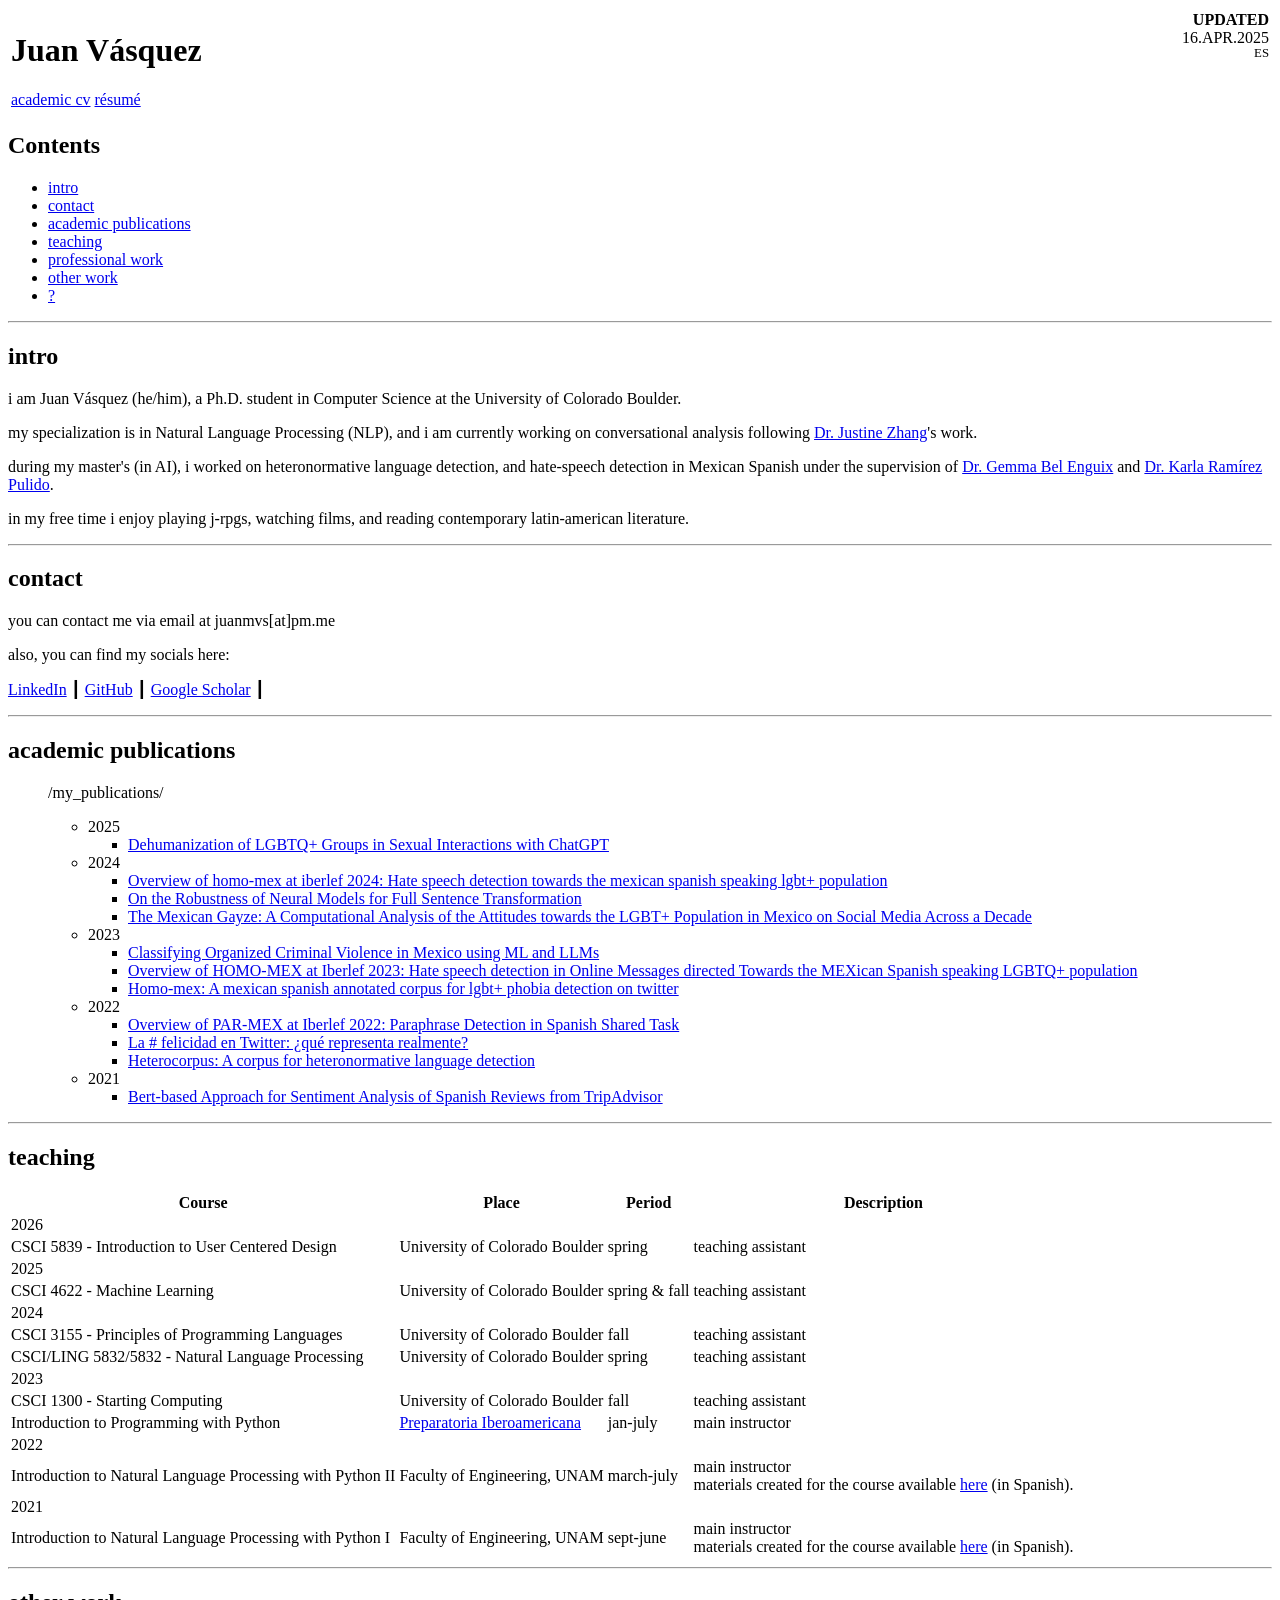
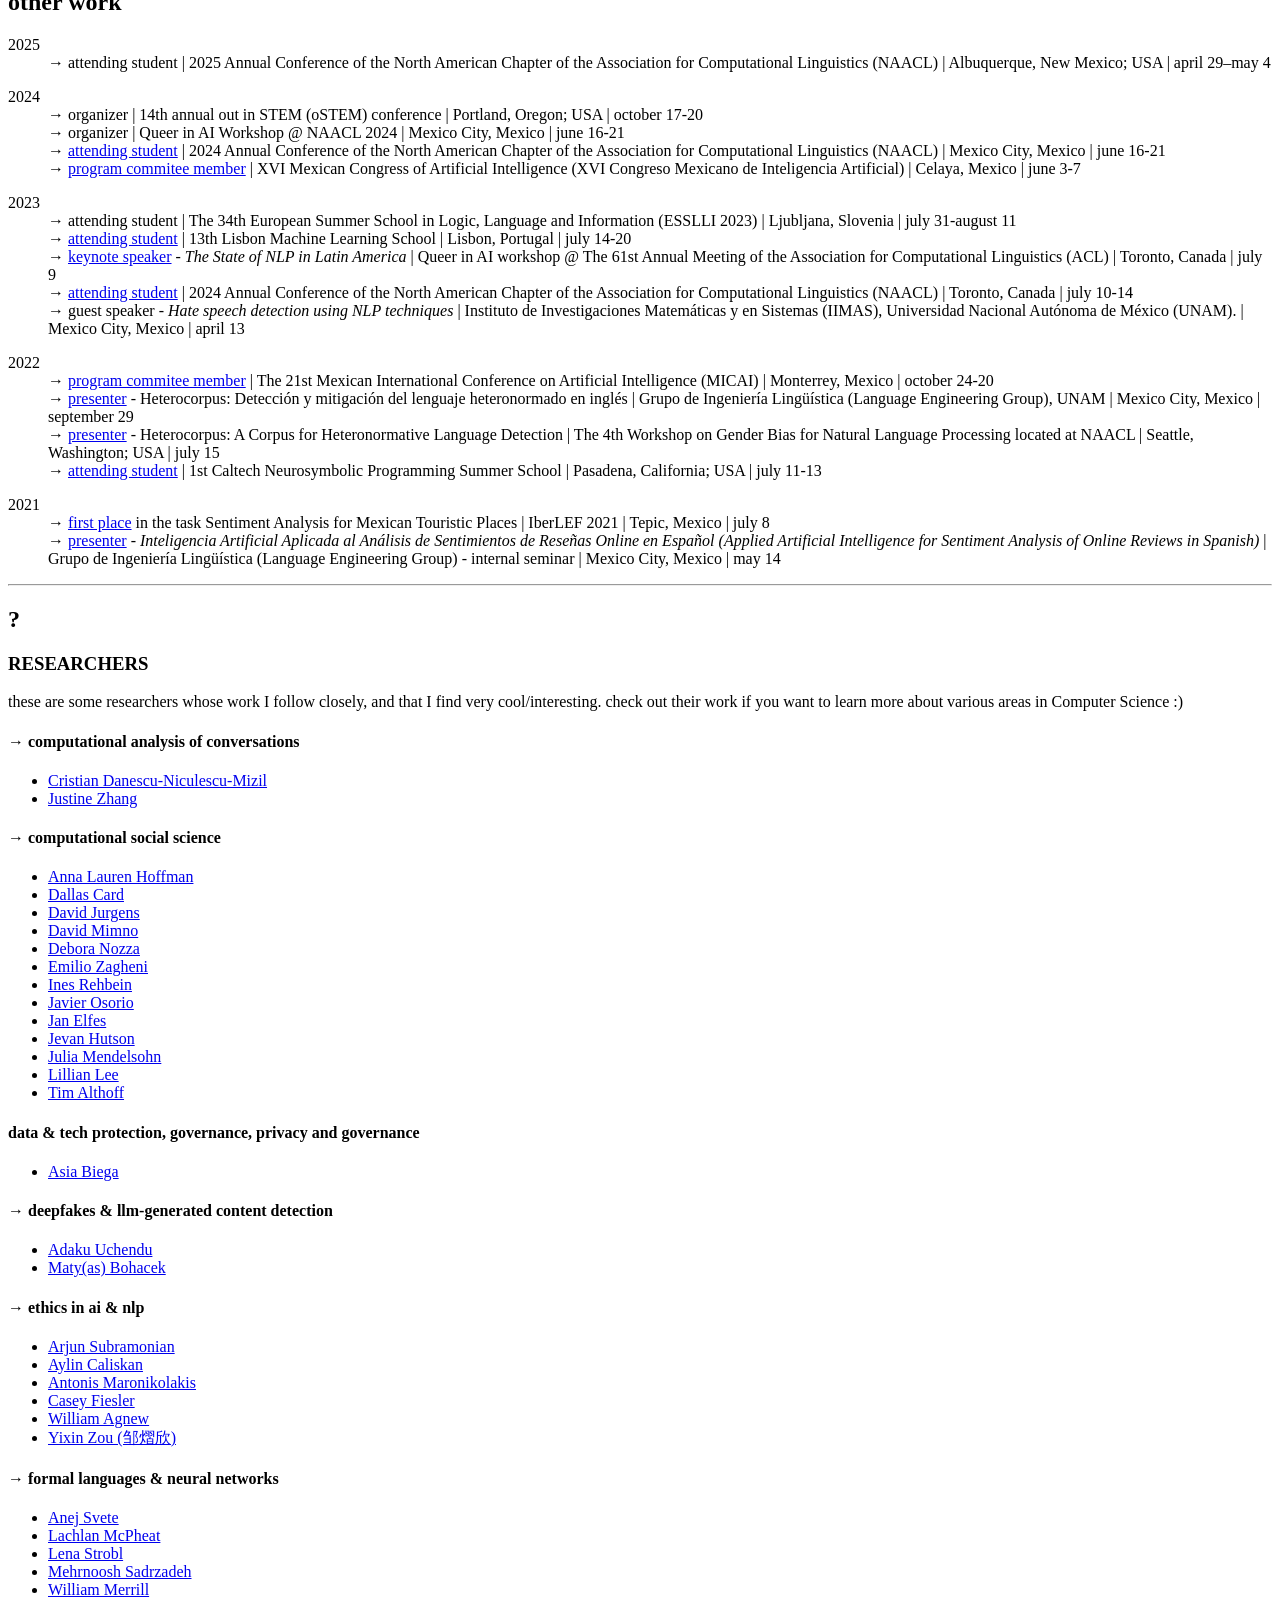
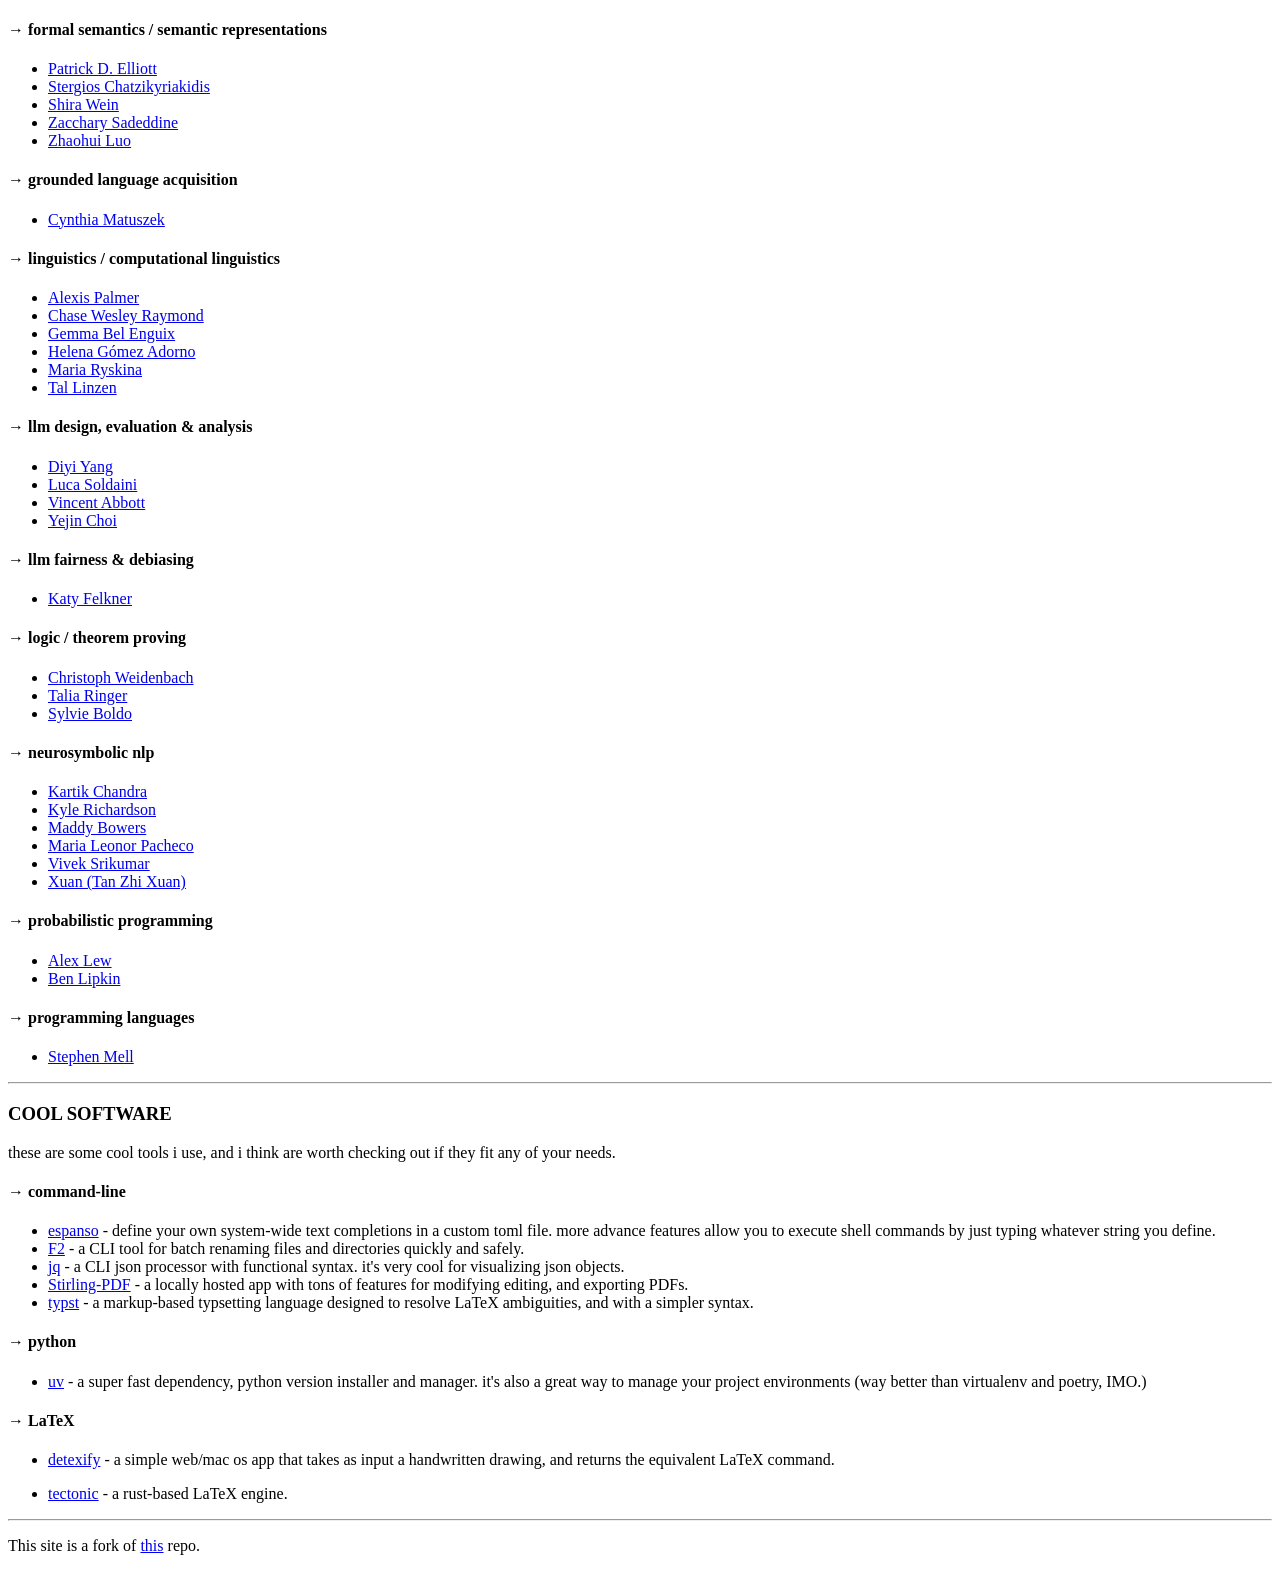
==== commit 08847130: "fixed some typos" ====
--- a/content/index.html
+++ b/content/index.html
@@ -49,7 +49,7 @@
 <h2 id="intro" data-translate="intro">Intro</h2>
 <p data-translate-html="introText">i am Juan Vásquez (he/him), a Ph.D. student in Computer Science at the University of Colorado Boulder.</p>
 <p data-translate-html="introText2">my specialization is in Natural Language Processing (NLP), and i am currently working on conversational analysis following <a href="https://tisjune.github.io/">Dr. Justine Zhang</a>'s work.</p>
-<p data-translate-html="introText3">during my master's (in AI), i worked on heteronormative language detection, and hate-speech detection in Mexican Spanish under the supervision of <a href="https://scholar.google.com/citations?user=RXWYz10AAAAJ&hl=es">Dr. Gemma Bel Enguix</a> and <a href="https://www.fciencias.unam.mx/directorio/34006">Dr. Karla Ramírez Pulido</a>.</p>
+<p data-translate-html="introText3">during my master's (in AI), i worked on heteronormative language detection, and hate-speech detection in Mexican Spanish under the supervision of <a href="https://scholar.google.com/citations?hl=en&user=IoQWQakAAAAJ&authuser=1&scilu=&scisig=AKLELW8AAAAAalVAFYssamsGJY7Ud0iQNHE5Aks&gmla=AO4B3jvpgYgzqc00Sr0hsghsX4CpjpV3TB84SmzzjGJME3z7ZO-h-cxvxModRm2riggMzpci1t5F1VMFZ109wsbrvottBOvT_gNHWZu1fZA&sciund=15271745445167472921">Dr. Gemma Bel Enguix</a> and <a href="https://www.fciencias.unam.mx/directorio/34006">Dr. Karla Ramírez Pulido</a>.</p>
 <p data-translate="introText4">in my free time i enjoy playing j-rpgs, watching films, and reading contemporary latin-american literature.</p>
 
 <!-- </p>-->
@@ -432,7 +432,7 @@
 <h4 id='ethics' data-translate="ethics">→ ethics in ai & nlp</h4>
 <!-- <p>ethics in ai & nlp</p>-->
 <ul>
-  <li><a href='https://arjunsubramonian.github.io/'>Arjan Subramonian</a></li>
+  <li><a href='https://arjunsubramonian.github.io/'>Arjun Subramonian</a></li>
   <li><a href='https://faculty.washington.edu/aylin/'>Aylin Caliskan</a></li>
   <li><a href='https://antmarakis.github.io/'>Antonis Maronikolakis</a></li>
   <li><a href='https://caseyfiesler.com/'>Casey Fiesler</a></li>
@@ -497,7 +497,7 @@
 <ul>
   <li><a href='https://www.mpi-inf.mpg.de/departments/automation-of-logic/people/christoph-weidenbach/'>Christoph Weidenbach</a></li>
   <li><a href='https://dependenttyp.es/'>Talia Ringer</a></li>
-  <li><a href='https://pages.saclay.inria.fr/sylvie.boldo/'>Silvie Boldo</a></li>
+  <li><a href='https://pages.saclay.inria.fr/sylvie.boldo/'>Sylvie Boldo</a></li>
 </ul>
 
 <h4 id='neurosymbolic-nlp' data-translate="neurosymbolic">→ neurosymbolic nlp</h4>
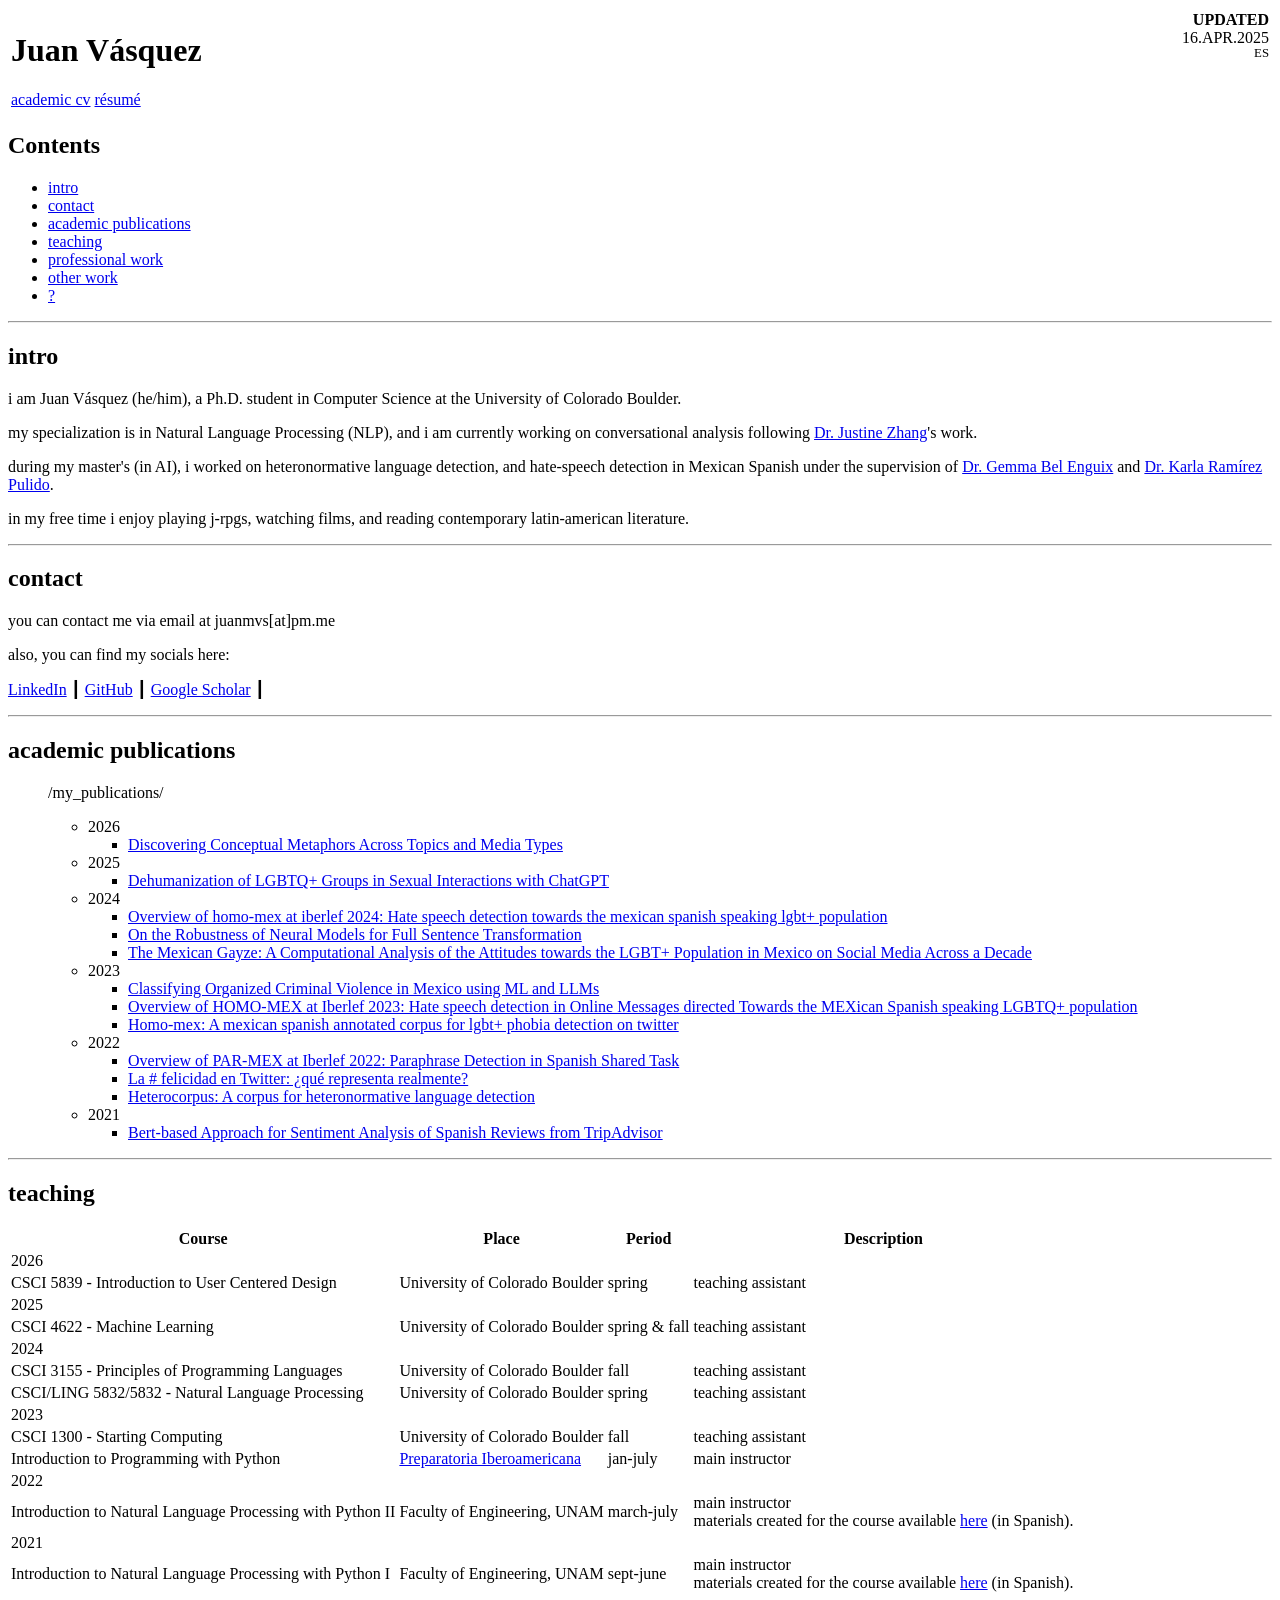
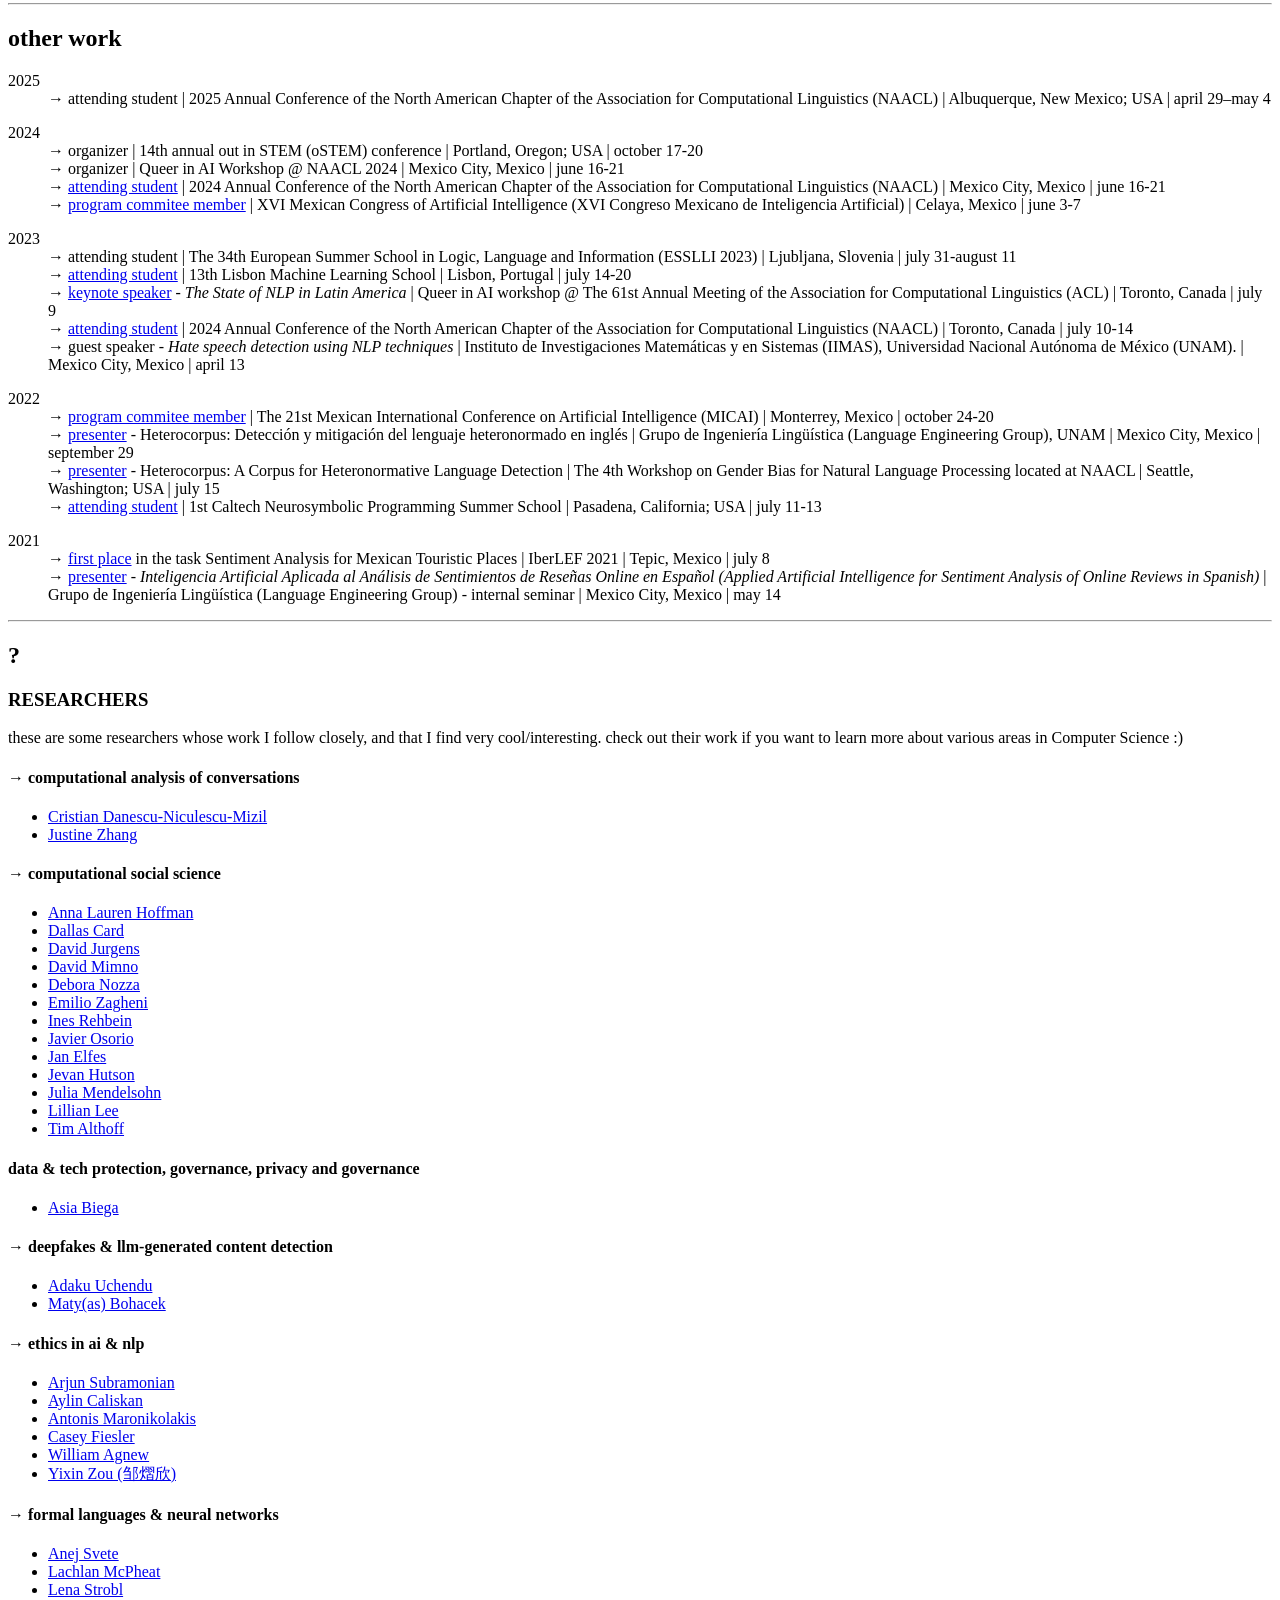
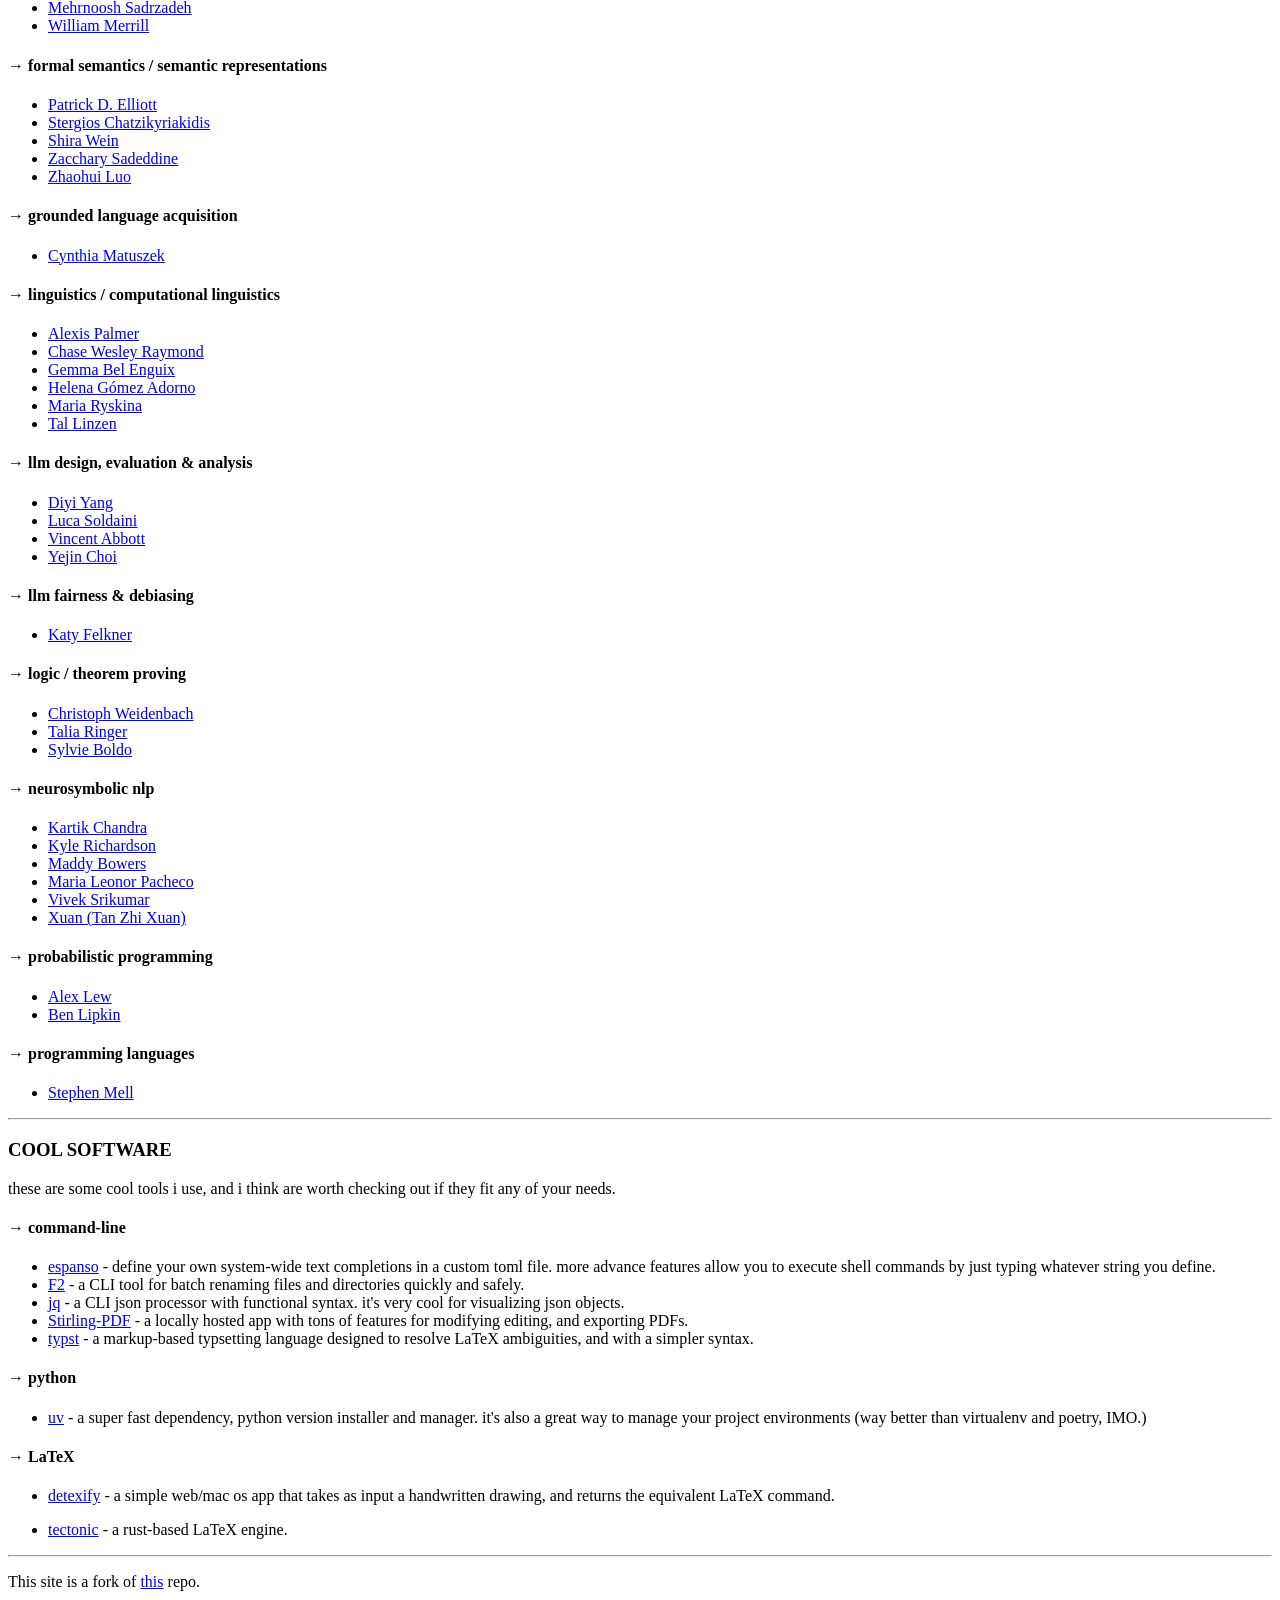
==== commit 63c2b098: "added paper" ====
--- a/content/index.html
+++ b/content/index.html
@@ -61,7 +61,7 @@
 
 <p><a href="https://www.linkedin.com/in/juanmvs">LinkedIn</a> ┃
 <a href="https://github.com/juanmvsa">GitHub</a> ┃
-<a href="https://scholar.google.com/citations?user=d5vqb6cAAAAJ&hl=en">Google Scholar</a> ┃
+<a href="https://scholar.google.com/citations?user=IoQWQakAAAAJ&hl=en">Google Scholar</a> ┃
 
 <!-- <ul class="incremental">
 <li><a href="https://www.linkedin.com/in/juanmvs">LinkedIn</a></li>
@@ -80,6 +80,15 @@
 </p>
 
   <ul class="incremental">
+
+    <li>2026
+    <ul class="incremental">
+      <li><a href="https://arxiv.org/pdf/2608.06652">Discovering Conceptual Metaphors Across Topics and Media Types</a><br /></li>
+    </ul>
+    </li>
+
+
+
     <li>2025
     <ul class="incremental">
       <li><a href="https://aclanthology.org/2025.queerinai-main.3/">Dehumanization of LGBTQ+ Groups in Sexual Interactions with ChatGPT</a><br /></li>
